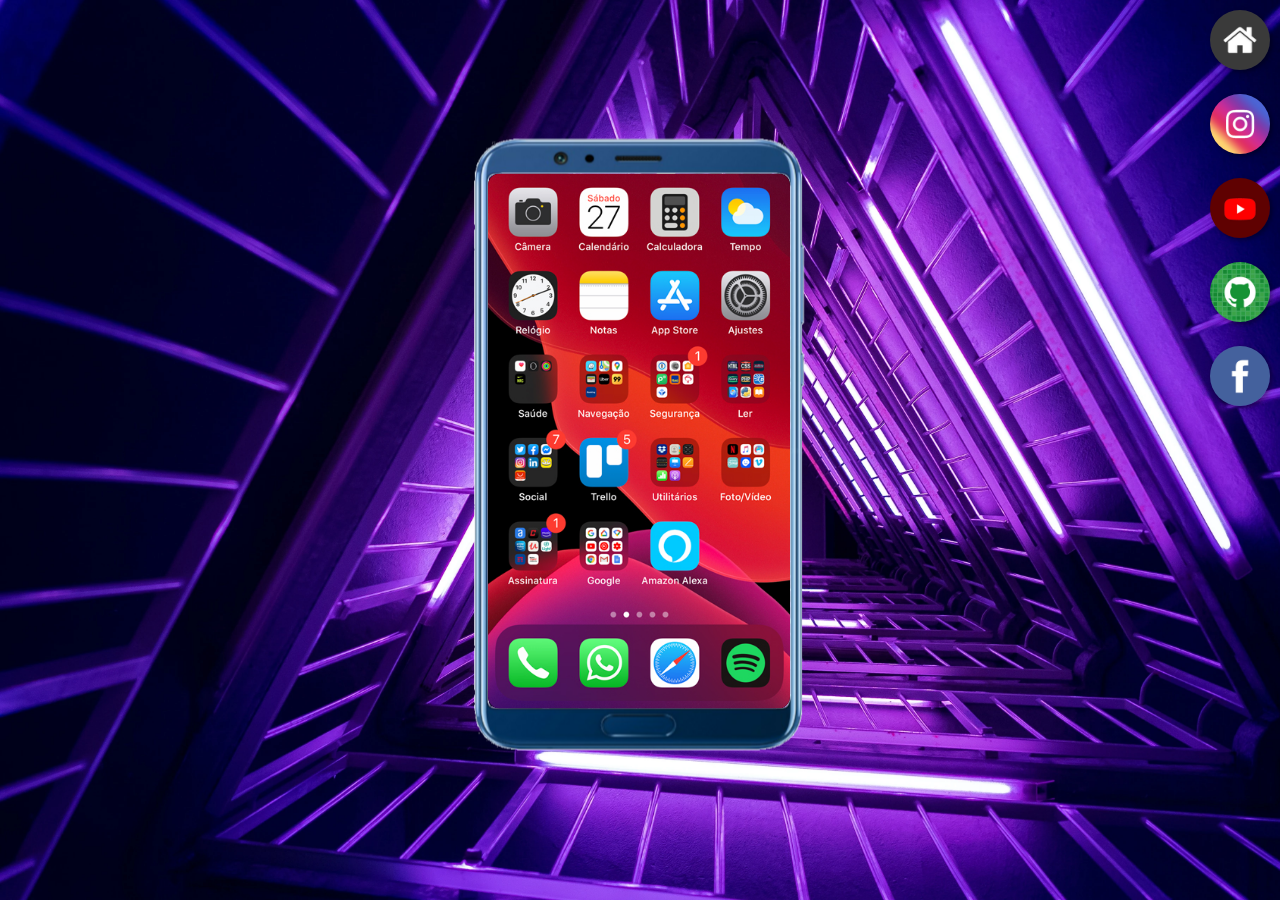
==== index.html @ 772d02d2 "Adicionando botões" ====
<!DOCTYPE html>
<html lang="pt-br">
<head>
    <meta charset="UTF-8">
    <meta name="viewport" content="width=device-width, initial-scale=1.0">
    <title>Redes Sociais</title>
    
    <link rel="stylesheet" href="styles/style.css">
    
    <link rel="apple-touch-icon" sizes="180x180" href="pacote_projeto/favicon_io/apple-touch-icon.png">
    <link rel="icon" type="image/png" sizes="32x32" href="pacote_projeto/favicon_io/favicon-32x32.png">
    <link rel="icon" type="image/png" sizes="16x16" href="pacote_projeto/favicon_io/favicon-16x16.png">
    <link rel="manifest" href="pacote_projeto/favicon_io/site.webmanifest">
</head>
<body>
    <main>
        <section id="phone">
            
            <iframe src="home.html" frameborder="0" name="screen" id="screen">
                Acesso recusado
            </iframe>

        </section>

        <section id="icons">

            <a href="#" target="tela"> <img src="pacote_projeto/logos/logo-home.jpg" alt="Home"></a><br>
            <a href="#" target="tela"> <img src="pacote_projeto/logos/logo-instagram.jpg" alt="Instagram"></a><br>
            <a href="#" target="tela"> <img src="pacote_projeto/logos/logo-youtube.jpg" alt="Youtube"></a><br>
            <a href="#" target="tela"> <img src="pacote_projeto/logos/logo-github.jpg" alt="GitHub"></a><br>
            <a href="#" target="tela"> <img src="pacote_projeto/logos/logo-facebook.jpg" alt="Facebook"></a>

        </section>
    </main>
</body>
</html>
---- styles/style.css ----
@charset "UTF-8";

* {
    margin: 0px;
    padding: 0px;
}

html, body {
    height: 100vh;
    width: 100vw;
    background-color: rgb(49, 8, 87);
}

body {
    background: url('../pacote_projeto/images/neon1.WebP') ;
    background-size: cover;
    background-attachment: fixed;
}

main {
    position: relative;
    height: 100vh;
   
}

section#phone {
    position: absolute;
    
    top: 50%;
    left: 50%;
    transform: translate(-50%, -50%);

    background: url('../pacote_projeto/images/frame-phone.png') no-repeat;
    width: 448px;
    height: 627px;
}

iframe#screen {
    position: relative;
    top: 37px;
    left: 72px;
    border-radius: 12px;
    width: 302px;
    height: 535px;
    
}

section#icons {
    text-align: right;
}

section#icons img {
    width: 60px;
    margin: 10px;
    border-radius: 50%;
    box-shadow: 2px 2px 5px rgba(0, 0, 0, 0.432);
    box-sizing: border-box;
}

section#icons img:hover {
    border: 2px solid rgba(94, 121, 241, 0.582);
    transform: translate(-3% -3%);
    box-shadow: 5px 5px 10px rgba(0, 0, 0, 0.732);
    transition: transform .5s, border 2s;
}
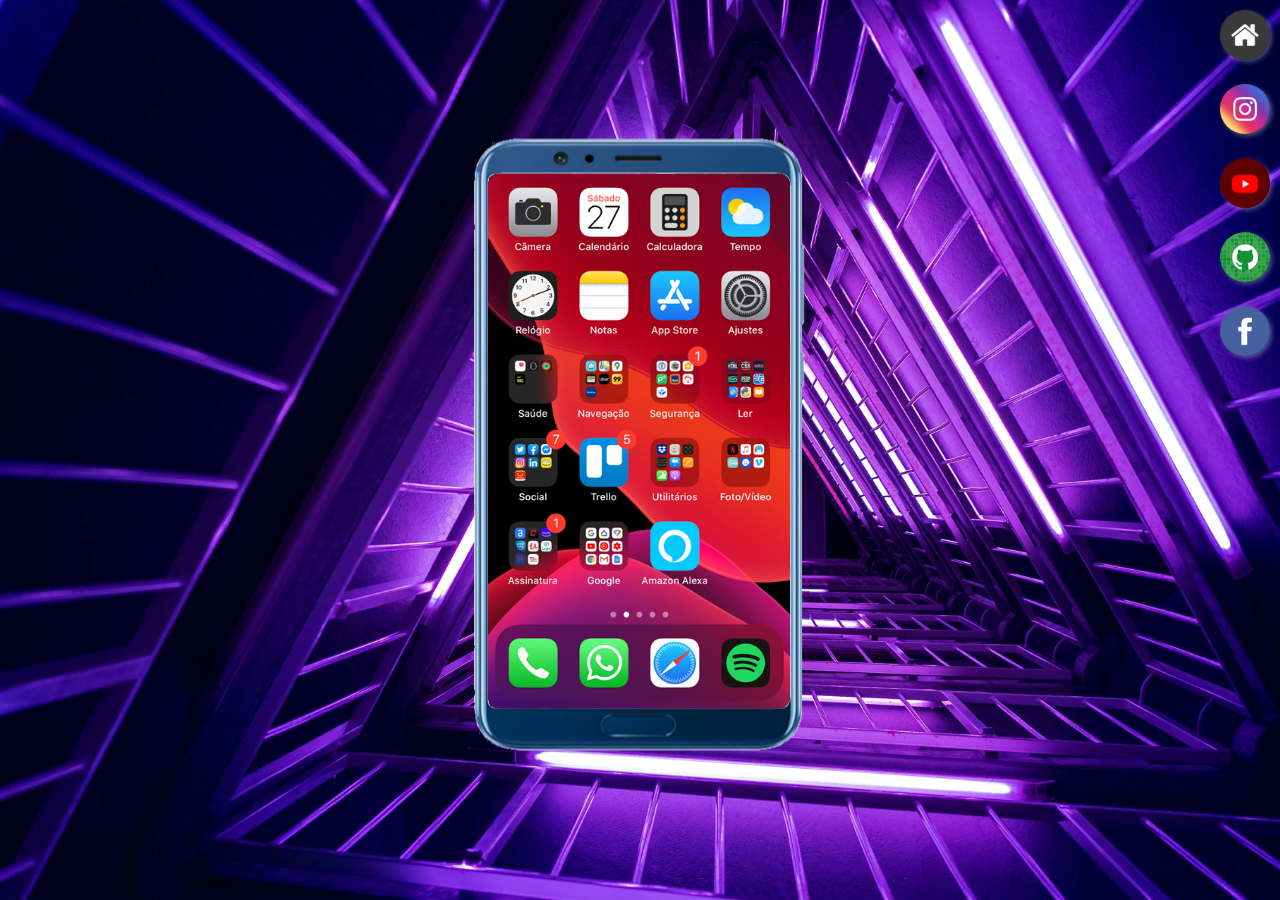
==== commit c78dd529: "Dando vida aos botões" ====
--- a/index.html
+++ b/index.html
@@ -26,11 +26,11 @@
 
         <section id="icons">
 
-            <a href="#" target="tela"> <img src="pacote_projeto/logos/logo-home.jpg" alt="Home"></a><br>
-            <a href="#" target="tela"> <img src="pacote_projeto/logos/logo-instagram.jpg" alt="Instagram"></a><br>
-            <a href="#" target="tela"> <img src="pacote_projeto/logos/logo-youtube.jpg" alt="Youtube"></a><br>
-            <a href="#" target="tela"> <img src="pacote_projeto/logos/logo-github.jpg" alt="GitHub"></a><br>
-            <a href="#" target="tela"> <img src="pacote_projeto/logos/logo-facebook.jpg" alt="Facebook"></a>
+            <a href="home.html" target="screen"> <img src="pacote_projeto/logos/logo-home.jpg" alt="Home"></a><br>
+            <a href="instagram.html" target="screen"> <img src="pacote_projeto/logos/logo-instagram.jpg" alt="Instagram"></a><br>
+            <a href="youtube.html" target="screen"> <img src="pacote_projeto/logos/logo-youtube.jpg" alt="Youtube"></a><br>
+            <a href="github.html" target="screen"> <img src="pacote_projeto/logos/logo-github.jpg" alt="GitHub"></a><br>
+            <a href="facebook.html" target="screen"> <img src="pacote_projeto/logos/logo-facebook.jpg" alt="Facebook"></a>
 
         </section>
     </main>
--- a/styles/style.css
+++ b/styles/style.css
@@ -51,17 +51,17 @@
 }
 
 section#icons img {
-    width: 60px;
+    width: 50px;
     margin: 10px;
     border-radius: 50%;
-    box-shadow: 2px 2px 5px rgba(0, 0, 0, 0.432);
+    box-shadow: 2px 2px 5px rgba(255, 255, 255, 0.322);
     box-sizing: border-box;
 }
 
 section#icons img:hover {
-    border: 2px solid rgba(94, 121, 241, 0.582);
-    transform: translate(-3% -3%);
-    box-shadow: 5px 5px 10px rgba(0, 0, 0, 0.732);
-    transition: transform .5s, border 2s;
+    border: 2px solid rgba(255, 255, 255, 0.486);
+    transform: translate(-3px, -3px);
+    box-shadow: 5px 5px 10px rgba(255, 255, 255, 0.322);
+    transition: transform .6s, border .5s;
 }
 
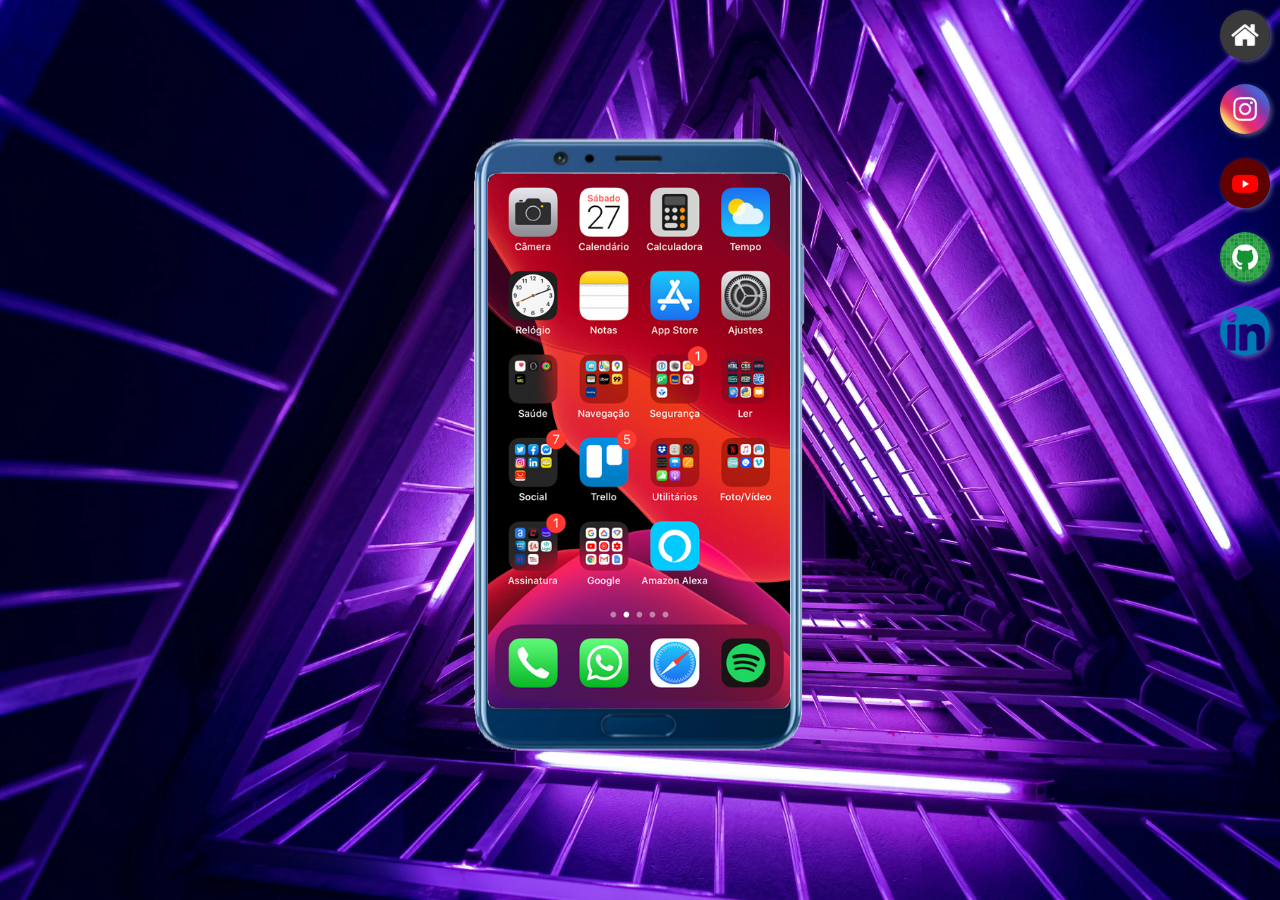
==== commit 50489856: "Adicionando LinkedIn" ====
--- a/index.html
+++ b/index.html
@@ -30,7 +30,7 @@
             <a href="instagram.html" target="screen"> <img src="pacote_projeto/logos/logo-instagram.jpg" alt="Instagram"></a><br>
             <a href="youtube.html" target="screen"> <img src="pacote_projeto/logos/logo-youtube.jpg" alt="Youtube"></a><br>
             <a href="github.html" target="screen"> <img src="pacote_projeto/logos/logo-github.jpg" alt="GitHub"></a><br>
-            <a href="facebook.html" target="screen"> <img src="pacote_projeto/logos/logo-facebook.jpg" alt="Facebook"></a>
+            <a href="linkedIn.html" target="screen"> <img class="linkedIn-logo" src="pacote_projeto/logos/linkedin.png" alt="Facebook"></a>
 
         </section>
     </main>
--- a/styles/style.css
+++ b/styles/style.css
@@ -58,6 +58,8 @@
     box-sizing: border-box;
 }
 
+
+
 section#icons img:hover {
     border: 2px solid rgba(255, 255, 255, 0.486);
     transform: translate(-3px, -3px);
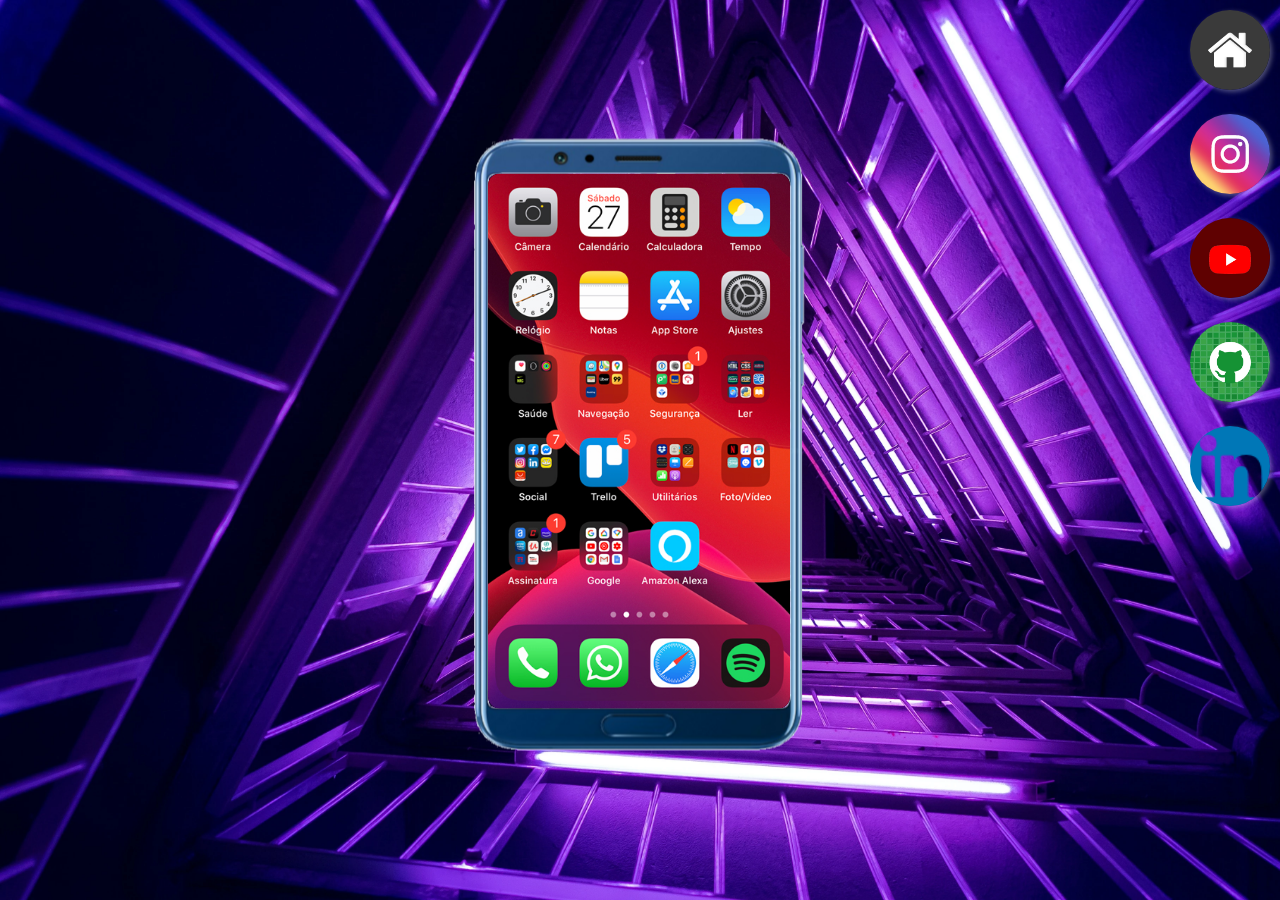
==== commit 366911e8: "Testando Media Quiry" ====
--- a/index.html
+++ b/index.html
@@ -7,7 +7,8 @@
     <meta name="viewport" content="width=device-width, initial-scale=1.0">
     <title>Redes Sociais</title>
     
-    <link rel="stylesheet" href="styles/style.css">
+    <link rel="stylesheet" href="styles/style.css" media="all">
+    <link rel="stylesheet" href="styles/smartphone.css" media="screen and (min-width: 500px) and (max-width: 992px)">
     
     <link rel="apple-touch-icon" sizes="180x180" href="pacote_projeto/favicon_io/apple-touch-icon.png">
     <link rel="icon" type="image/png" sizes="32x32" href="pacote_projeto/favicon_io/favicon-32x32.png">
--- a/styles/style.css
+++ b/styles/style.css
@@ -51,7 +51,7 @@
 }
 
 section#icons img {
-    width: 50px;
+    width: 80px;
     margin: 10px;
     border-radius: 50%;
     box-shadow: 2px 2px 5px rgba(255, 255, 255, 0.322);
--- a/styles/smartphone.css
+++ b/styles/smartphone.css
@@ -0,0 +1,9 @@
+@charset "UTF-8";
+
+section#icons img {
+    width: 30px;
+    margin: 10px;
+    border-radius: 50%;
+    box-shadow: 2px 2px 5px rgba(255, 255, 255, 0.322);
+    box-sizing: border-box;
+}
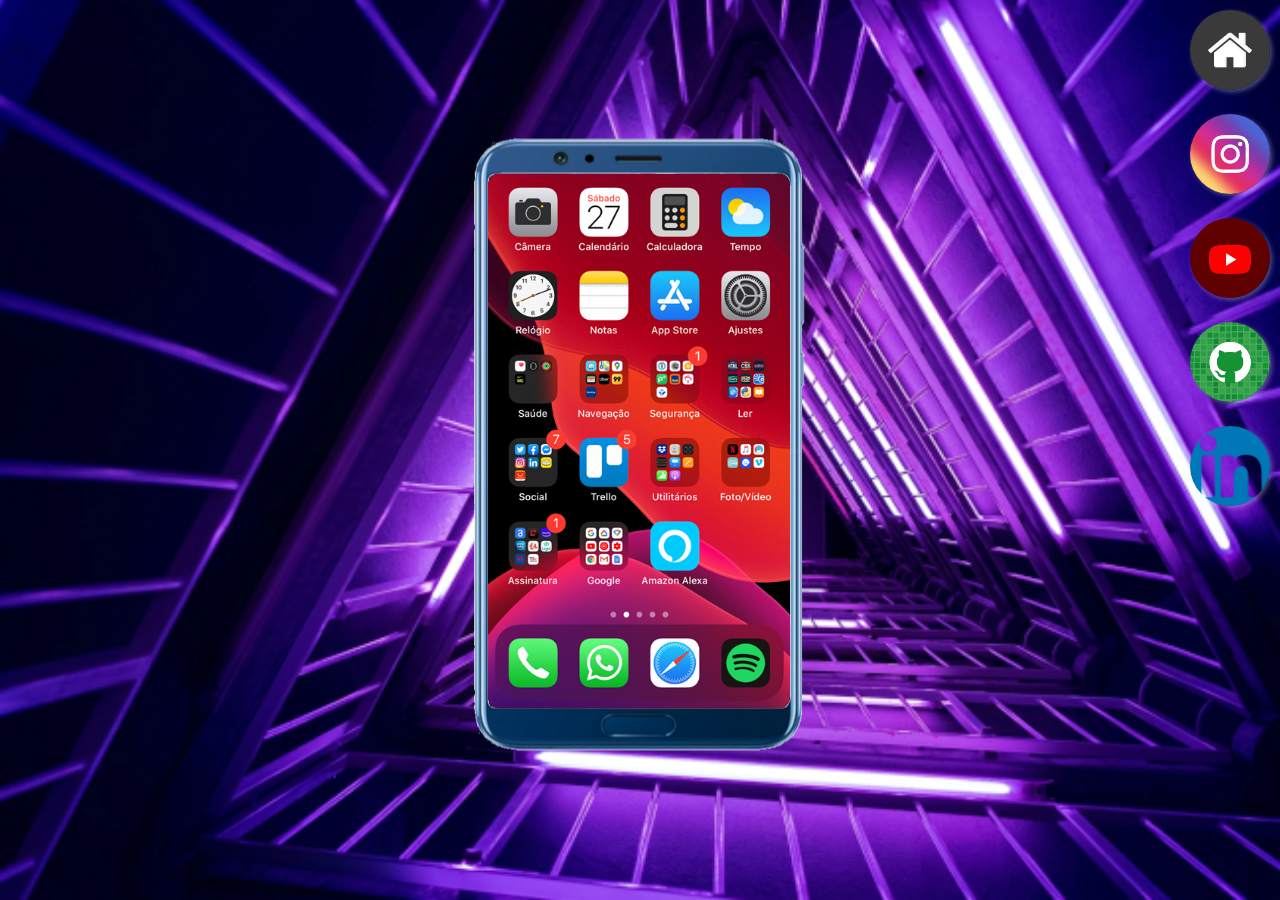
==== commit adc54cf3: "Resolvendo bug em telas pequenas" ====
--- a/index.html
+++ b/index.html
@@ -8,7 +8,7 @@
     <title>Redes Sociais</title>
     
     <link rel="stylesheet" href="styles/style.css" media="all">
-    <link rel="stylesheet" href="styles/smartphone.css" media="screen and (min-width: 500px) and (max-width: 992px)">
+    <link rel="stylesheet" href="styles/smartphone.css" media="screen and (min-width: 480px) and (max-width: 767px)">
     
     <link rel="apple-touch-icon" sizes="180x180" href="pacote_projeto/favicon_io/apple-touch-icon.png">
     <link rel="icon" type="image/png" sizes="32x32" href="pacote_projeto/favicon_io/favicon-32x32.png">
@@ -27,11 +27,11 @@
 
         <section id="icons">
 
-            <a href="home.html" target="screen"> <img src="pacote_projeto/logos/logo-home.jpg" alt="Home"></a><br>
-            <a href="instagram.html" target="screen"> <img src="pacote_projeto/logos/logo-instagram.jpg" alt="Instagram"></a><br>
-            <a href="youtube.html" target="screen"> <img src="pacote_projeto/logos/logo-youtube.jpg" alt="Youtube"></a><br>
-            <a href="github.html" target="screen"> <img src="pacote_projeto/logos/logo-github.jpg" alt="GitHub"></a><br>
-            <a href="linkedIn.html" target="screen"> <img class="linkedIn-logo" src="pacote_projeto/logos/linkedin.png" alt="Facebook"></a>
+            <a class="bar-lateral" href="home.html" target="screen"> <img src="pacote_projeto/logos/logo-home.jpg" alt="Home"></a>
+            <a class="bar-lateral" href="instagram.html" target="screen"> <img src="pacote_projeto/logos/logo-instagram.jpg" alt="Instagram"></a>
+            <a class="bar-lateral" href="youtube.html" target="screen"> <img src="pacote_projeto/logos/logo-youtube.jpg" alt="Youtube"></a>
+            <a class="bar-lateral" href="github.html" target="screen"> <img src="pacote_projeto/logos/logo-github.jpg" alt="GitHub"></a>
+            <a class="bar-lateral" href="linkedIn.html" target="screen"> <img class="linkedIn-logo" src="pacote_projeto/logos/linkedin.png" alt="Facebook"></a>
 
         </section>
     </main>
--- a/styles/style.css
+++ b/styles/style.css
@@ -13,9 +13,14 @@
 }
 
 body {
-    background: url('../pacote_projeto/images/neon1.WebP') ;
+    background: url('../pacote_projeto/images/neon1.png') ;
     background-size: cover;
     background-attachment: fixed;
+}
+
+.bar-lateral{
+    display: block;
+    
 }
 
 main {
--- a/styles/smartphone.css
+++ b/styles/smartphone.css
@@ -1,9 +1,27 @@
 @charset "UTF-8";
 
+html, body {
+    height: 100vh;
+    width: 100vw;
+    background-color: rgb(49, 8, 87);
+    overflow: hidden;
+}
+
 section#icons img {
-    width: 30px;
-    margin: 10px;
+    width: 40px;
+    margin: 6px;
     border-radius: 50%;
     box-shadow: 2px 2px 5px rgba(255, 255, 255, 0.322);
     box-sizing: border-box;
 }
+
+.bar-lateral{
+    display: flow-root;
+    
+    
+}
+
+section#icons {
+    text-align: left;
+}
+
